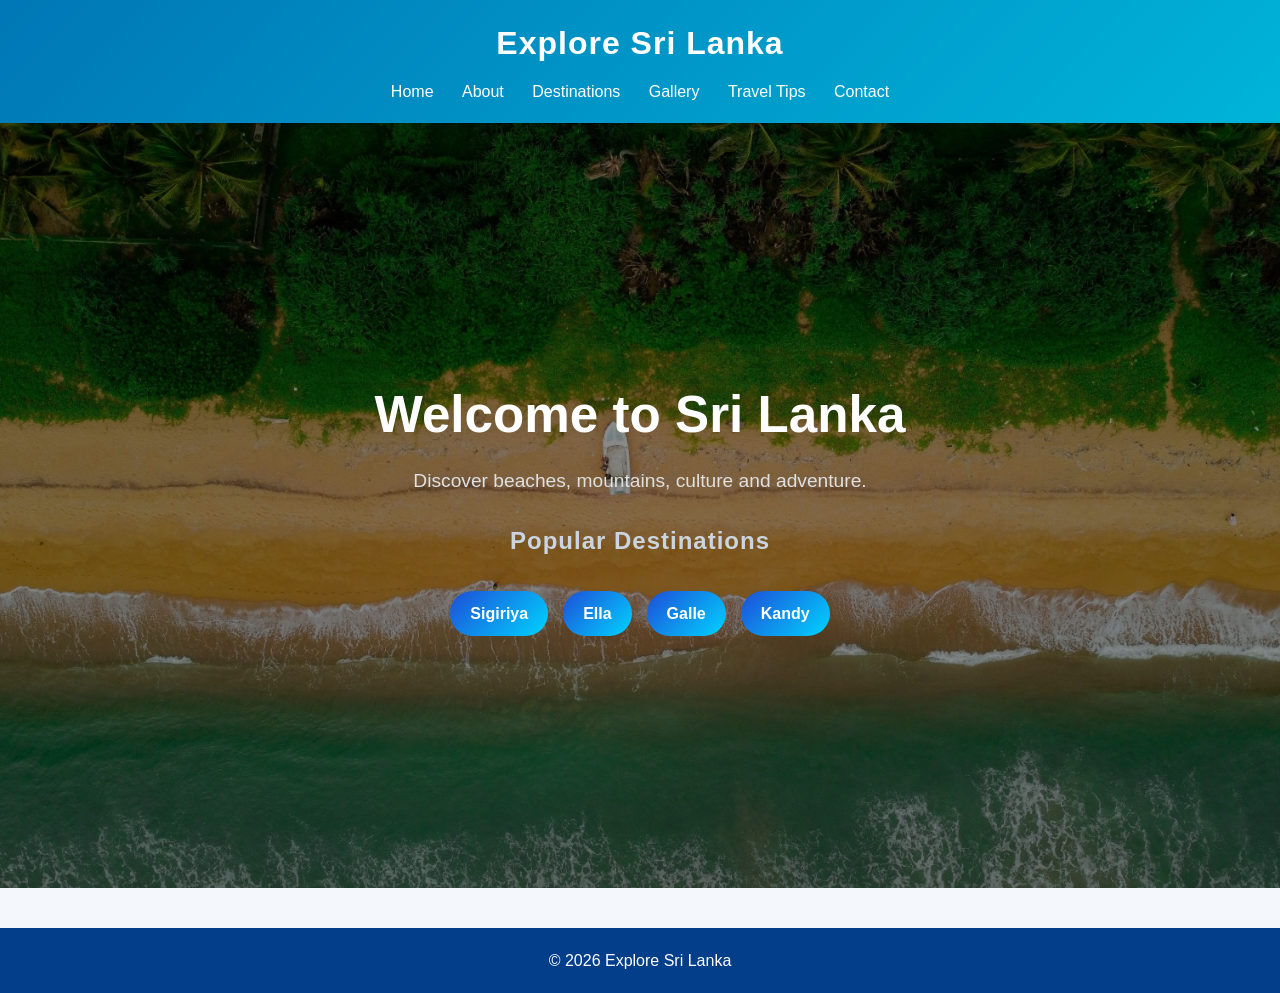
==== index.html @ e5718641 "Add files via upload" ====
<!doctype html>
<html lang="en">
  <head>
    <meta charset="UTF-8" />
    <title>Explore Sri Lanka - Home</title>
    <link rel="stylesheet" href="css/style.css" />
  </head>
  <body>
    <header>
      <h1>Explore Sri Lanka</h1>
      <nav>
        <a href="index.html">Home</a>
        <a href="about.html">About</a>
        <a href="destinations.html">Destinations</a>
        <a href="gallery.html">Gallery</a>
        <a href="travel-tips.html">Travel Tips</a>
        <a href="contact.html">Contact</a>
      </nav>
    </header>

    <section class="hero">
      <h2>Welcome to Sri Lanka</h2>
      <p>Discover beaches, mountains, culture and adventure.</p>

      <h3 class="hero-subtitle">Popular Destinations</h3>

      <div class="hero-buttons">
        <a href="destinations.html#sigiriya" class="hero-btn">Sigiriya</a>
        <a href="destinations.html#ella" class="hero-btn">Ella</a>
        <a href="destinations.html#galle" class="hero-btn">Galle</a>
        <a href="destinations.html#kandy" class="hero-btn">Kandy</a>
      </div>
    </section>

    <footer>
      <p>© 2026 Explore Sri Lanka</p>
    </footer>
  </body>
</html>
---- css/style.css ----
* {
  margin: 0;
  padding: 0;
  box-sizing: border-box;
  font-family: 'Poppins', sans-serif;
}

body {
  background: #f4f7fb;
  color: #222;
  line-height: 1.6;
}

/* ===== HEADER (PROFESSIONAL STICKY NAVBAR) ===== */
header { 
  background: linear-gradient(135deg, #0077b6, #00b4d8);
  color: white;
  padding: 18px;
  text-align: center;
  box-shadow: 0 4px 15px rgba(0,0,0,0.15);
}

header h1 {
  font-size: 2rem;
  letter-spacing: 1px;
}

/* ===== NAVIGATION ===== */
nav {
  margin-top: 10px;
}

nav a {
  color: white;
  text-decoration: none;
  margin: 0 12px;
  font-weight: 500;
  position: relative;
  transition: 0.3s;
}

nav a::after {
  content: "";
  position: absolute;
  left: 0;
  bottom: -4px;
  width: 0%;
  height: 2px;
  background: #ffdd57;
  transition: 0.3s;
}

nav a:hover::after {
  width: 100%;
}

/* ===== HERO SECTION (UPGRADED) ===== */
.hero {
  background: linear-gradient(rgba(0,0,0,0.45), rgba(0,0,0,0.45)),
              url('../images/hero.jpeg') center/cover no-repeat;
  height: 85vh;
  display: flex;
  flex-direction: column;
  justify-content: center;
  align-items: center;
  text-align: center;
  color: white;
  padding: 20px;
}

.hero h2 {
  font-size: 3.2rem;
  font-weight: 700;
  margin-bottom: 10px;
}

.hero p {
  font-size: 1.2rem;
  color: #e0e0e0;
}

/* ===== SECTIONS ===== */
section {
  padding: 50px 20px;
}

/* ===== CARDS ===== */
.cards {
  display: grid;
  grid-template-columns: repeat(auto-fit, minmax(260px, 1fr));
  gap: 25px;
  max-width: 1100px;
  margin: auto;
}

.card {
  background: white;
  padding: 20px;
  border-radius: 15px;
  box-shadow: 0 10px 25px rgba(0,0,0,0.1);
  transition: 0.4s;
  text-align: center;
  overflow: hidden;
}

.card:hover {
  transform: translateY(-10px);
  background: #e0f7ff;
  box-shadow: 0 15px 30px rgba(0,0,0,0.2);
}

.card img {
  width: 100%;
  height: 180px;
  object-fit: cover;
  border-radius: 10px;
  margin-bottom: 10px;
}

/* ===== HERO SUBTITLE ===== */
.hero-subtitle {
  margin-top: 25px;
  font-size: 1.5rem;
  color: #cbd5e1;
  font-weight: 600;
  letter-spacing: 1px;
}

/* ===== BUTTON CONTAINER ===== */
.hero-buttons {
  margin-top: 20px;
  display: flex;
  gap: 15px;
  flex-wrap: wrap;
  justify-content: center;
}

/* ================= BUTTON LINKS ================= */
.hero-btn {
  display: inline-block;
  margin-top: 10px;
  padding: 10px 20px;
  background: linear-gradient(135deg, #1d4ed8, #00d4ff);
  color: white;
  text-decoration: none;
  border-radius: 30px;
  font-weight: 600;
  transition: 0.3s;
}

.hero-btn:hover {
  transform: scale(1.05);
  box-shadow: 0 10px 20px rgba(0,212,255,0.3);
}

/* ===== HIGHLIGHT (Sigiriya link feature) ===== */
.card:target {
  border: 3px solid #00b4d8;
  background: #e0f7ff;
  transform: scale(1.05);
}

/* ===== GALLERY ===== */
.gallery {
  display: grid;
  grid-template-columns: repeat(auto-fit, minmax(220px, 1fr));
  gap: 15px;
  max-width: 1000px;
  margin: auto;
}

.gallery img {
  width: 100%;
  height: 200px;
  object-fit: cover;
  border-radius: 12px;
  transition: 0.3s;
}

.gallery img:hover {
  transform: scale(1.07);
}

/* ===== TRAVEL TIPS ===== */
.tips {
  display: grid;
  grid-template-columns: repeat(auto-fit, minmax(250px, 1fr));
  gap: 20px;
  max-width: 1000px;
  margin: auto;
}

/* ===== FORM ===== */
form {
  max-width: 500px;
  margin: auto;
  background: white;
  padding: 30px;
  border-radius: 15px;
  box-shadow: 0 10px 25px rgba(0,0,0,0.1);
}

form input,
form textarea {
  width: 100%;
  margin: 10px 0;
  padding: 12px;
  border: 1px solid #ddd;
  border-radius: 8px;
  outline: none;
  transition: 0.3s;
}

form input:focus,
form textarea:focus {
  border-color: #00b4d8;
}

/* BUTTON */
form button {
  width: 100%;
  padding: 12px;
  background: linear-gradient(135deg, #0077b6, #00b4d8);
  color: white;
  border: none;
  border-radius: 8px;
  cursor: pointer;
  font-size: 1rem;
  transition: 0.3s;
}

form button:hover {
  transform: scale(1.03);
}

.page-banner {
    text-align: center;
    padding: 80px 20px;
    background: linear-gradient(rgba(11,31,58,0.7), rgba(11,31,58,0.7)),
                url('../images/heroo.jpeg') center/cover;
    color: white;
}

.page-banner h2 {
    font-size: 3rem;
}

/* ===== ABOUT ===== */

.about-container {
    max-width: 1100px;
    margin: 50px auto;
    padding: 0 20px;
}

.about-section {
    background: white;
    margin-bottom: 25px;
    padding: 25px;
    border-radius: 15px;
    box-shadow: 0 5px 15px rgba(0,0,0,0.08);
}

.about-section h2 {
    color: #0b1f3a;
    margin-bottom: 15px;
}

.about-section ul {
    padding-left: 20px;
}

.about-section li {
    margin-bottom: 8px;
}

/* ===== FOOTER ===== */
footer {
  text-align: center;
  padding: 20px;
  background: #023e8a;
  color: white;
  margin-top: 40px;
}

/* ===== RESPONSIVE ===== */
@media (max-width: 768px) {
  .hero h2 {
    font-size: 2rem;
  }

  nav a {
    display: inline-block;
    margin: 8px;
  }
}
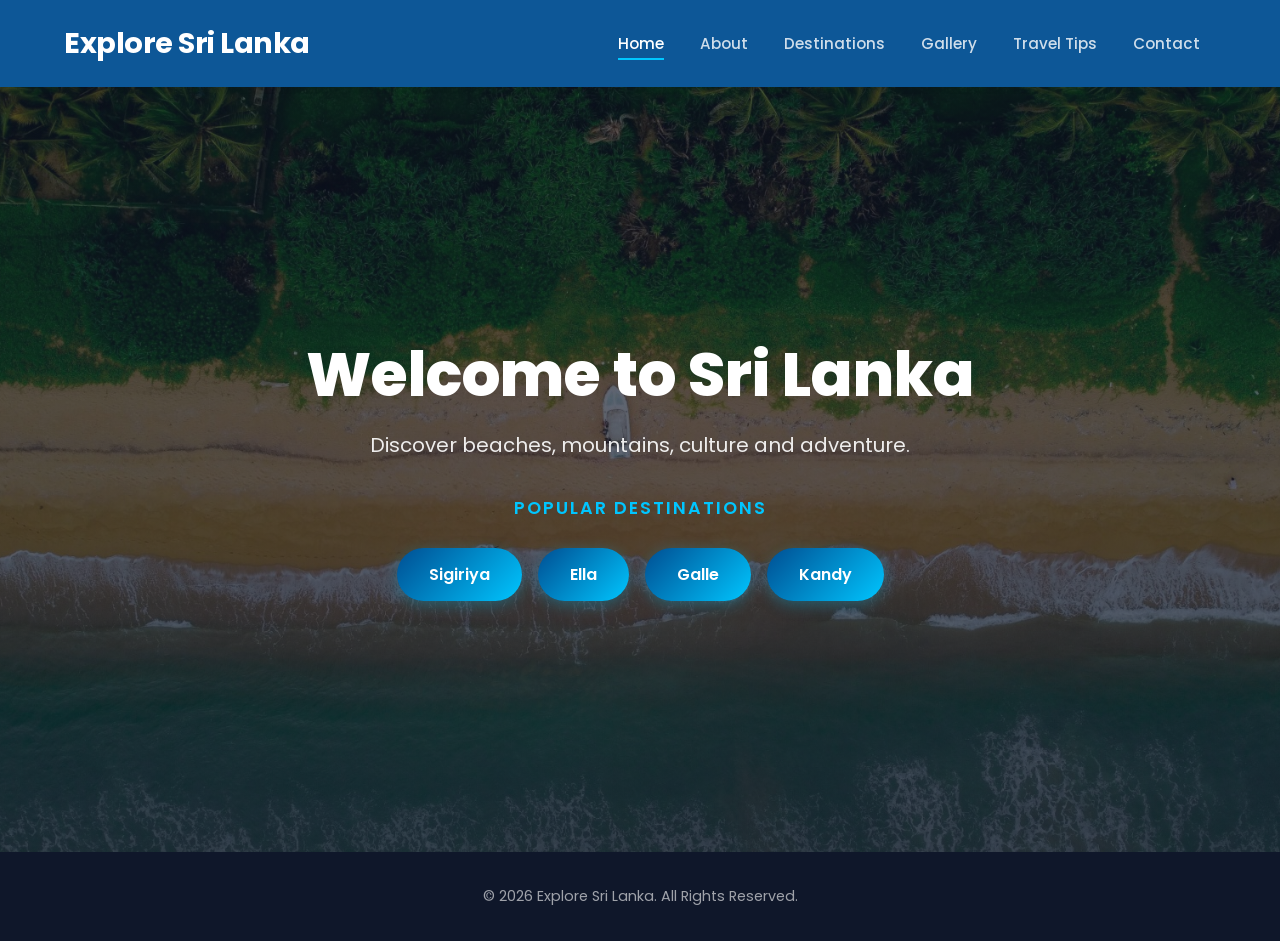
==== commit 68212fa7: "Enhance index.html with Google Fonts and footer update Added Google Fonts link and updated footer te" ====
--- a/index.html
+++ b/index.html
@@ -2,14 +2,19 @@
 <html lang="en">
   <head>
     <meta charset="UTF-8" />
+    <meta name="viewport" content="width=device-width, initial-scale=1.0" />
     <title>Explore Sri Lanka - Home</title>
+    <link
+      href="https://fonts.googleapis.com/css2?family=Poppins:wght@300;400;500;600;700&display=swap"
+      rel="stylesheet"
+    />
     <link rel="stylesheet" href="css/style.css" />
   </head>
   <body>
     <header>
       <h1>Explore Sri Lanka</h1>
       <nav>
-        <a href="index.html">Home</a>
+        <a href="index.html" class="active">Home</a>
         <a href="about.html">About</a>
         <a href="destinations.html">Destinations</a>
         <a href="gallery.html">Gallery</a>
@@ -33,7 +38,7 @@
     </section>
 
     <footer>
-      <p>© 2026 Explore Sri Lanka</p>
+      <p>© 2026 Explore Sri Lanka. All Rights Reserved.</p>
     </footer>
   </body>
 </html>
--- a/css/style.css
+++ b/css/style.css
@@ -1,296 +1,397 @@
-* {
+
+:root {
+  --brand-primary: #004e92;
+  --brand-secondary: #00c6ff;
+  --brand-gradient: linear-gradient(135deg, #004e92, #00c6ff);
+  --bg-global: #f8fafc;
+  --bg-card: #ffffff;
+  --text-main: #1e293b;
+  --text-muted: #64748b;
+  --text-light: #ffffff;
+  
+  --shadow-sm: 0 2px 8px rgba(0, 0, 0, 0.04);
+  --shadow-md: 0 10px 30px rgba(0, 0, 0, 0.06);
+  --shadow-lg: 0 20px 40px rgba(0, 0, 0, 0.12);
+
+  --radius-inner: 8px;
+  --radius-box: 16px;
+  --radius-full: 50px;
+  --curve-smooth: cubic-bezier(0.4, 0, 0.2, 1);
+  --anim-fast: 0.2s;
+  --anim-slow: 0.4s;
+}
+
+
+*, *::before, *::after {
   margin: 0;
   padding: 0;
   box-sizing: border-box;
-  font-family: 'Poppins', sans-serif;
+}
+
+html {
+  scroll-behavior: smooth;
 }
 
 body {
-  background: #f4f7fb;
-  color: #222;
-  line-height: 1.6;
-}
-
-/* ===== HEADER (PROFESSIONAL STICKY NAVBAR) ===== */
+  background-color: var(--bg-global);
+  color: var(--text-main);
+  font-family: 'Poppins', system-ui, -apple-system, sans-serif;
+  line-height: 1.7;
+  -webkit-font-smoothing: antialiased;
+}
+
+
 header { 
-  background: linear-gradient(135deg, #0077b6, #00b4d8);
-  color: white;
-  padding: 18px;
-  text-align: center;
-  box-shadow: 0 4px 15px rgba(0,0,0,0.15);
+  background: rgba(0, 78, 146, 0.95);
+  backdrop-filter: blur(12px);
+  -webkit-backdrop-filter: blur(12px);
+  color: var(--text-light);
+  padding: 1.2rem 2rem;
+  position: sticky;
+  top: 0;
+  z-index: 1000;
+  box-shadow: var(--shadow-sm);
+  display: flex;
+  flex-direction: column;
+  align-items: center;
+  gap: 0.5rem;
 }
 
 header h1 {
-  font-size: 2rem;
-  letter-spacing: 1px;
-}
-
-/* ===== NAVIGATION ===== */
-nav {
-  margin-top: 10px;
+  font-size: clamp(1.4rem, 3vw, 1.8rem);
+  font-weight: 700;
+  letter-spacing: -0.5px;
 }
 
 nav a {
-  color: white;
+  color: rgba(255, 255, 255, 0.8);
   text-decoration: none;
-  margin: 0 12px;
+  margin: 0 1rem;
   font-weight: 500;
+  font-size: 0.95rem;
   position: relative;
-  transition: 0.3s;
+  padding: 0.4rem 0;
+  transition: color var(--anim-fast) var(--curve-smooth);
+}
+
+nav a:hover, nav a.active {
+  color: var(--text-light);
 }
 
 nav a::after {
   content: "";
   position: absolute;
+  left: 50%;
+  bottom: 0;
+  width: 0;
+  height: 2px;
+  background: var(--brand-secondary);
+  transition: width var(--anim-fast) var(--curve-smooth), left var(--anim-fast) var(--curve-smooth);
+}
+
+nav a:hover::after, nav a.active::after {
+  width: 100%;
   left: 0;
-  bottom: -4px;
-  width: 0%;
-  height: 2px;
-  background: #ffdd57;
-  transition: 0.3s;
-}
-
-nav a:hover::after {
-  width: 100%;
-}
-
-/* ===== HERO SECTION (UPGRADED) ===== */
+}
+
+
 .hero {
-  background: linear-gradient(rgba(0,0,0,0.45), rgba(0,0,0,0.45)),
+  background: linear-gradient(rgba(15, 23, 42, 0.6), rgba(15, 23, 42, 0.75)),
               url('../images/hero.jpeg') center/cover no-repeat;
   height: 85vh;
+  min-height: 550px;
   display: flex;
   flex-direction: column;
   justify-content: center;
   align-items: center;
   text-align: center;
-  color: white;
-  padding: 20px;
+  color: var(--text-light);
+  padding: 2rem;
 }
 
 .hero h2 {
-  font-size: 3.2rem;
+  font-size: clamp(2.3rem, 6vw, 3.8rem);
+  font-weight: 800;
+  line-height: 1.2;
+  margin-bottom: 1rem;
+}
+
+.hero p {
+  font-size: clamp(1rem, 2.5vw, 1.25rem);
+  color: rgba(255, 255, 255, 0.9);
+  max-width: 650px;
+}
+
+.hero-subtitle {
+  margin-top: 2rem;
+  font-size: 1.1rem;
+  color: var(--brand-secondary);
+  font-weight: 600;
+  text-transform: uppercase;
+  letter-spacing: 2px;
+}
+
+.hero-buttons {
+  margin-top: 1.5rem;
+  display: flex;
+  gap: 1rem;
+  flex-wrap: wrap;
+  justify-content: center;
+}
+
+.hero-btn {
+  display: inline-block;
+  padding: 0.8rem 2rem;
+  background: var(--brand-gradient);
+  color: var(--text-light);
+  text-decoration: none;
+  border-radius: var(--radius-full);
+  font-weight: 600;
+  box-shadow: 0 4px 15px rgba(0, 198, 255, 0.3);
+  transition: transform var(--anim-fast) var(--curve-smooth), box-shadow var(--anim-fast) var(--curve-smooth);
+}
+
+.hero-btn:hover {
+  transform: translateY(-3px);
+  box-shadow: 0 8px 25px rgba(0, 198, 255, 0.45);
+}
+
+.page-banner {
+  text-align: center;
+  padding: 5rem 1.5rem;
+  background: linear-gradient(rgba(11, 31, 58, 0.75), rgba(11, 31, 58, 0.75)),
+              url('../images/heroo.jpeg') center/cover no-repeat;
+  color: var(--text-light);
+}
+
+.page-banner h2 {
+  font-size: clamp(2rem, 5vw, 3rem);
   font-weight: 700;
-  margin-bottom: 10px;
-}
-
-.hero p {
-  font-size: 1.2rem;
-  color: #e0e0e0;
-}
-
-/* ===== SECTIONS ===== */
-section {
-  padding: 50px 20px;
-}
-
-/* ===== CARDS ===== */
-.cards {
+  margin-bottom: 0.5rem;
+}
+
+
+main, .main-content, .about-container {
+  padding: 4rem 1.5rem;
+  max-width: 1200px;
+  margin: 0 auto;
+}
+
+.cards, .tips {
+  display: grid;
+  grid-template-columns: repeat(auto-fit, minmax(300px, 1fr));
+  gap: 2.5rem;
+}
+
+.card {
+  background: var(--bg-card);
+  padding: 1.5rem;
+  border-radius: var(--radius-box);
+  box-shadow: var(--shadow-md);
+  border: 1px solid rgba(0,0,0,0.02);
+  transition: transform var(--anim-slow) var(--curve-smooth), box-shadow var(--anim-slow) var(--curve-smooth), border-color var(--anim-slow) var(--curve-smooth);
+}
+
+.card:hover {
+  transform: translateY(-8px);
+  box-shadow: var(--shadow-lg);
+  border-color: rgba(0, 198, 255, 0.2);
+}
+
+.card img {
+  width: 100%;
+  height: 200px;
+  object-fit: cover;
+  border-radius: var(--radius-inner);
+  margin-bottom: 1rem;
+}
+
+.card h3 {
+  font-size: 1.4rem;
+  margin-bottom: 0.25rem;
+}
+
+.card-subtitle {
+  color: var(--brand-primary);
+  font-weight: 500;
+  font-size: 0.95rem;
+  margin-bottom: 0.75rem;
+}
+
+.card-desc {
+  color: var(--text-muted);
+  font-size: 0.9rem;
+}
+
+
+.card:target {
+  border: 2px solid var(--brand-secondary);
+  background: #f0faff;
+  animation: pulseHighlight 2s infinite;
+}
+
+
+.gallery {
   display: grid;
   grid-template-columns: repeat(auto-fit, minmax(260px, 1fr));
-  gap: 25px;
-  max-width: 1100px;
-  margin: auto;
-}
-
-.card {
-  background: white;
-  padding: 20px;
-  border-radius: 15px;
-  box-shadow: 0 10px 25px rgba(0,0,0,0.1);
-  transition: 0.4s;
-  text-align: center;
+  gap: 1.5rem;
+}
+
+.gallery-item {
   overflow: hidden;
-}
-
-.card:hover {
-  transform: translateY(-10px);
-  background: #e0f7ff;
-  box-shadow: 0 15px 30px rgba(0,0,0,0.2);
-}
-
-.card img {
-  width: 100%;
-  height: 180px;
+  border-radius: var(--radius-box);
+  box-shadow: var(--shadow-sm);
+}
+
+.gallery img {
+  width: 100%;
+  height: 250px;
   object-fit: cover;
-  border-radius: 10px;
-  margin-bottom: 10px;
-}
-
-/* ===== HERO SUBTITLE ===== */
-.hero-subtitle {
-  margin-top: 25px;
-  font-size: 1.5rem;
-  color: #cbd5e1;
-  font-weight: 600;
-  letter-spacing: 1px;
-}
-
-/* ===== BUTTON CONTAINER ===== */
-.hero-buttons {
-  margin-top: 20px;
+  display: block;
+  transition: transform var(--anim-slow) var(--curve-smooth);
+}
+
+.gallery img:hover {
+  transform: scale(1.06);
+}
+
+
+.about-grid, .about-grid-secondary {
+  display: grid;
+  grid-template-columns: repeat(auto-fit, minmax(320px, 1fr));
+  gap: 2rem;
+  margin-bottom: 2rem;
+}
+
+.icon-badge {
+  background: rgba(0, 198, 255, 0.1);
+  padding: 4px 8px;
+  border-radius: var(--radius-inner);
+}
+
+.styled-list {
+  list-style: none;
+}
+
+.styled-list li {
+  padding: 0.8rem 0;
+  border-bottom: 1px dashed #e2e8f0;
+}
+
+.styled-list li:last-child {
+  border-bottom: none;
+}
+
+.tags-container {
   display: flex;
-  gap: 15px;
   flex-wrap: wrap;
-  justify-content: center;
-}
-
-/* ================= BUTTON LINKS ================= */
-.hero-btn {
-  display: inline-block;
-  margin-top: 10px;
-  padding: 10px 20px;
-  background: linear-gradient(135deg, #1d4ed8, #00d4ff);
-  color: white;
-  text-decoration: none;
-  border-radius: 30px;
-  font-weight: 600;
-  transition: 0.3s;
-}
-
-.hero-btn:hover {
-  transform: scale(1.05);
-  box-shadow: 0 10px 20px rgba(0,212,255,0.3);
-}
-
-/* ===== HIGHLIGHT (Sigiriya link feature) ===== */
-.card:target {
-  border: 3px solid #00b4d8;
-  background: #e0f7ff;
-  transform: scale(1.05);
-}
-
-/* ===== GALLERY ===== */
-.gallery {
-  display: grid;
-  grid-template-columns: repeat(auto-fit, minmax(220px, 1fr));
-  gap: 15px;
-  max-width: 1000px;
-  margin: auto;
-}
-
-.gallery img {
-  width: 100%;
-  height: 200px;
-  object-fit: cover;
-  border-radius: 12px;
-  transition: 0.3s;
-}
-
-.gallery img:hover {
-  transform: scale(1.07);
-}
-
-/* ===== TRAVEL TIPS ===== */
-.tips {
-  display: grid;
-  grid-template-columns: repeat(auto-fit, minmax(250px, 1fr));
-  gap: 20px;
-  max-width: 1000px;
-  margin: auto;
-}
-
-/* ===== FORM ===== */
+  gap: 10px;
+  margin-top: 1rem;
+}
+
+.tag {
+  background: #f1f5f9;
+  padding: 6px 14px;
+  border-radius: var(--radius-full);
+  font-size: 0.85rem;
+  font-weight: 500;
+  border: 1px solid #e2e8f0;
+}
+
+
 form {
-  max-width: 500px;
-  margin: auto;
-  background: white;
-  padding: 30px;
-  border-radius: 15px;
-  box-shadow: 0 10px 25px rgba(0,0,0,0.1);
-}
-
-form input,
-form textarea {
-  width: 100%;
-  margin: 10px 0;
-  padding: 12px;
-  border: 1px solid #ddd;
-  border-radius: 8px;
+  max-width: 550px;
+  margin: 0 auto;
+  background: var(--bg-card);
+  padding: 2.5rem;
+  border-radius: var(--radius-box);
+  box-shadow: var(--shadow-md);
+}
+
+form input, form textarea {
+  width: 100%;
+  margin: 0.4rem 0 1.2rem 0;
+  padding: 0.85rem;
+  border: 1px solid #cbd5e1;
+  border-radius: var(--radius-inner);
+  font-family: inherit;
+  background-color: #f8fafc;
   outline: none;
-  transition: 0.3s;
-}
-
-form input:focus,
-form textarea:focus {
-  border-color: #00b4d8;
-}
-
-/* BUTTON */
+  transition: all var(--anim-fast) var(--curve-smooth);
+}
+
+form input:focus, form textarea:focus {
+  border-color: var(--brand-secondary);
+  background-color: var(--bg-card);
+  box-shadow: 0 0 0 4px rgba(0, 198, 255, 0.15);
+}
+
 form button {
   width: 100%;
-  padding: 12px;
-  background: linear-gradient(135deg, #0077b6, #00b4d8);
-  color: white;
+  padding: 1rem;
+  background: var(--brand-gradient);
+  color: var(--text-light);
   border: none;
-  border-radius: 8px;
+  border-radius: var(--radius-inner);
   cursor: pointer;
   font-size: 1rem;
-  transition: 0.3s;
+  font-weight: 600;
+  box-shadow: 0 4px 12px rgba(0, 78, 146, 0.2);
+  transition: all var(--anim-fast) var(--curve-smooth);
 }
 
 form button:hover {
-  transform: scale(1.03);
-}
-
-.page-banner {
-    text-align: center;
-    padding: 80px 20px;
-    background: linear-gradient(rgba(11,31,58,0.7), rgba(11,31,58,0.7)),
-                url('../images/heroo.jpeg') center/cover;
-    color: white;
-}
-
-.page-banner h2 {
-    font-size: 3rem;
-}
-
-/* ===== ABOUT ===== */
-
-.about-container {
-    max-width: 1100px;
-    margin: 50px auto;
-    padding: 0 20px;
-}
-
-.about-section {
-    background: white;
-    margin-bottom: 25px;
-    padding: 25px;
-    border-radius: 15px;
-    box-shadow: 0 5px 15px rgba(0,0,0,0.08);
-}
-
-.about-section h2 {
-    color: #0b1f3a;
-    margin-bottom: 15px;
-}
-
-.about-section ul {
-    padding-left: 20px;
-}
-
-.about-section li {
-    margin-bottom: 8px;
-}
-
-/* ===== FOOTER ===== */
+  transform: translateY(-2px);
+  opacity: 0.95;
+}
+
+
 footer {
   text-align: center;
-  padding: 20px;
-  background: #023e8a;
-  color: white;
-  margin-top: 40px;
-}
-
-/* ===== RESPONSIVE ===== */
-@media (max-width: 768px) {
-  .hero h2 {
-    font-size: 2rem;
-  }
-
+  padding: 2rem;
+  background-color: #0f172a;
+  color: rgba(255, 255, 255, 0.6);
+  font-size: 0.9rem;
+}
+
+
+@media (min-width: 768px) {
+  header {
+    flex-direction: row;
+    justify-content: space-between;
+    padding: 1.2rem 4rem;
+  }
+}
+
+@media (max-width: 767px) {
+  nav {
+    display: grid;
+    grid-template-columns: repeat(3, 1fr);
+    gap: 8px;
+    width: 100%;
+    text-align: center;
+  }
   nav a {
-    display: inline-block;
-    margin: 8px;
-  }
-}+    margin: 0;
+    font-size: 0.85rem;
+    padding: 6px;
+    background: rgba(255, 255, 255, 0.06);
+    border-radius: 4px;
+  }
+  nav a::after {
+    display: none; 
+  }
+  .hero-buttons {
+    flex-direction: column;
+    width: 100%;
+  }
+  .hero-btn {
+    width: 100%;
+  }
+}
+
+@keyframes pulseHighlight {
+  0% { box-shadow: 0 0 0 0 rgba(0, 198, 255, 0.4); }
+  70% { box-shadow: 0 0 0 10px rgba(0, 198, 255, 0); }
+  100% { box-shadow: 0 0 0 0 rgba(0, 198, 255, 0); }
+}
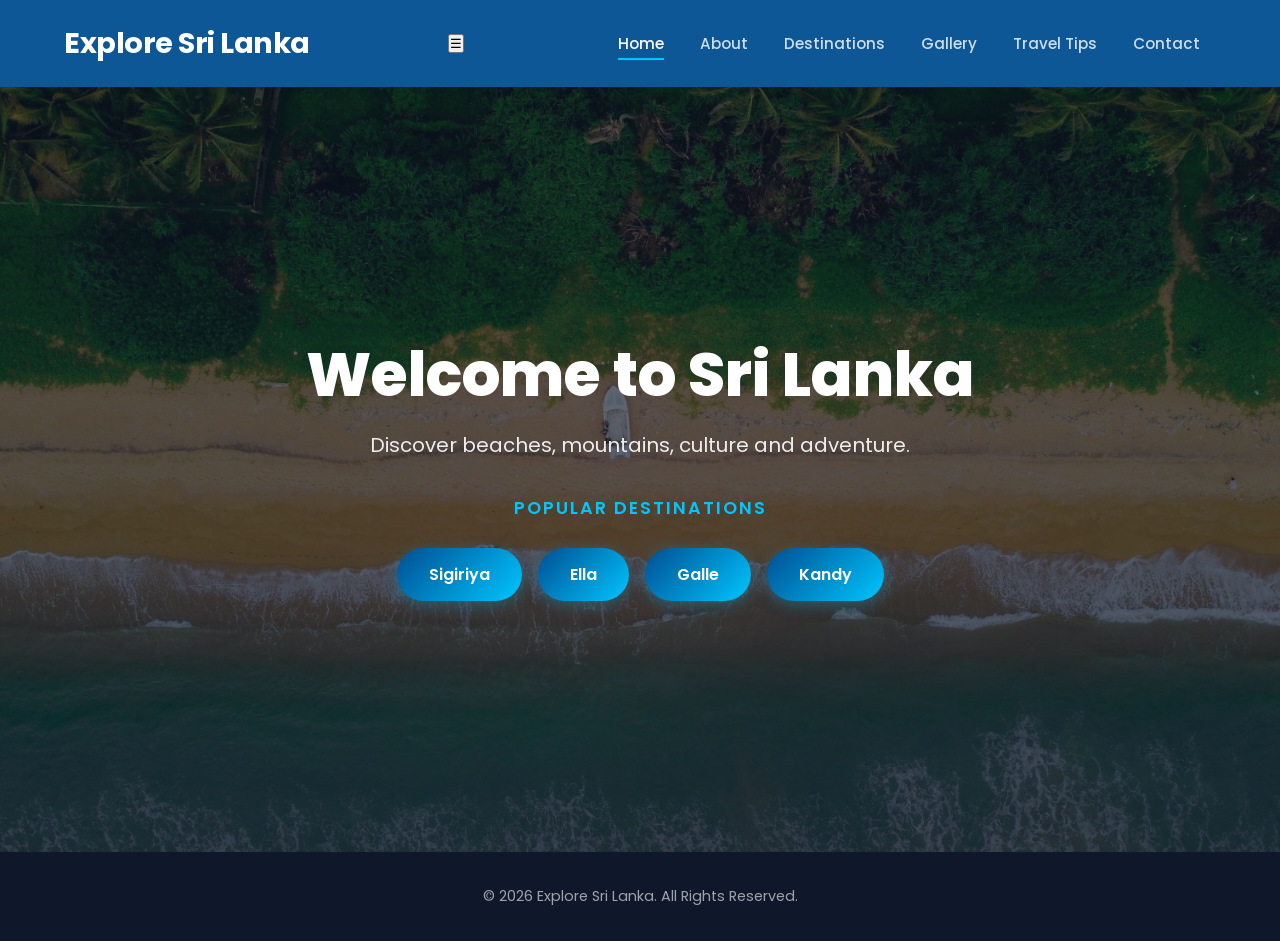
==== commit 3d8039d7: "Implement menu toggle button in header Added a menu toggle button for navigation." ====
--- a/index.html
+++ b/index.html
@@ -11,9 +11,12 @@
     <link rel="stylesheet" href="css/style.css" />
   </head>
   <body>
-    <header>
+   <header>
       <h1>Explore Sri Lanka</h1>
-      <nav>
+      <button class="menu-toggle" onclick="toggleMenu()" aria-label="Toggle navigation">
+        ☰
+      </button>
+      <nav id="nav-menu">
         <a href="index.html" class="active">Home</a>
         <a href="about.html">About</a>
         <a href="destinations.html">Destinations</a>
